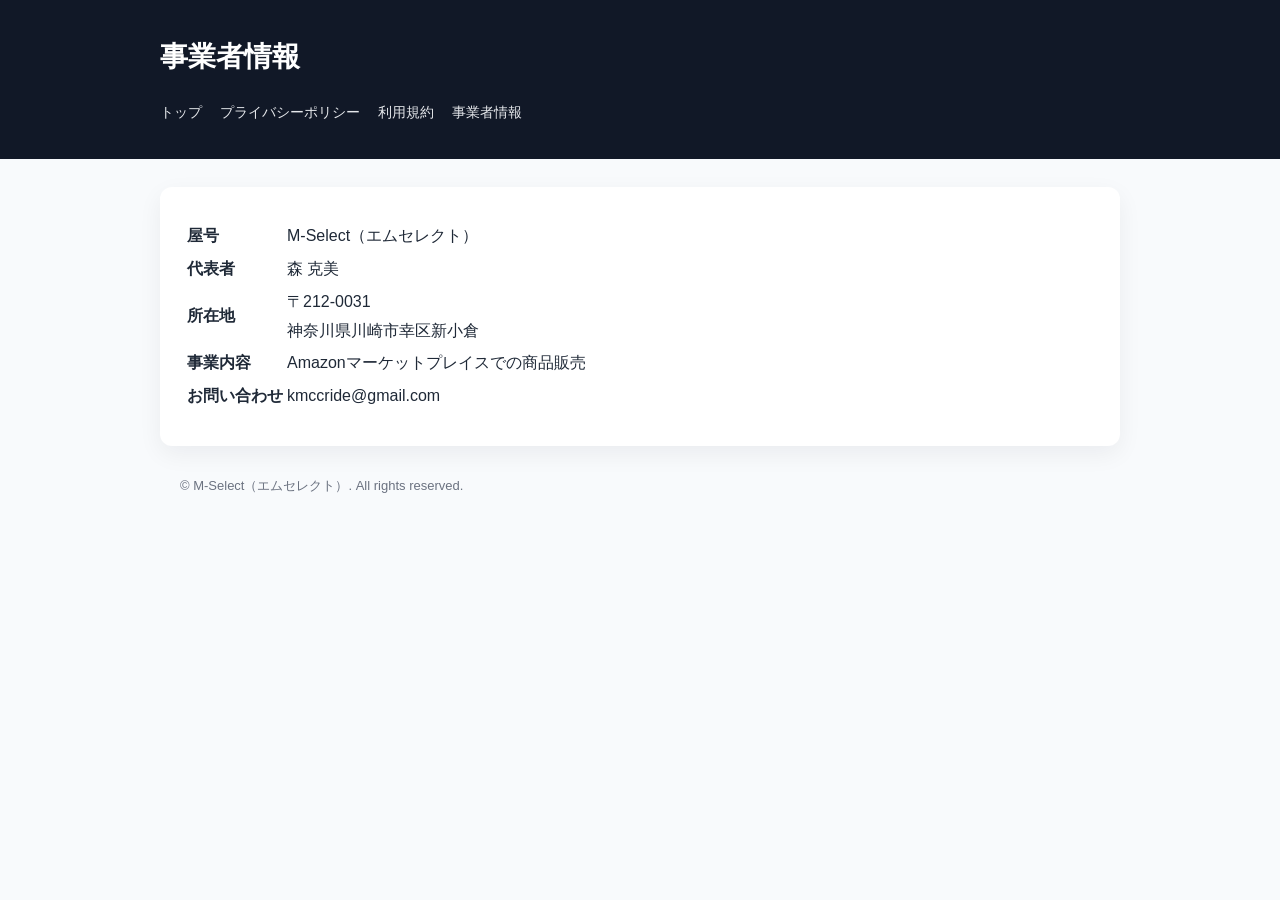
==== company.html @ 989e78c4 "Add files via upload" ====
<!doctype html>
<html lang="ja">
<head><meta charset="utf-8"><meta name="viewport" content="width=device-width, initial-scale=1">
<title>事業者情報 | M-Select（エムセレクト）</title><link rel="stylesheet" href="style.css"></head>
<body>
<header><div class="header-inner"><h1>事業者情報</h1><nav><a href="index.html">トップ</a><a href="privacy.html">プライバシーポリシー</a><a href="terms.html">利用規約</a><a href="company.html">事業者情報</a></nav></div></header>
<main>
<table>
<tr><th align="left">屋号</th><td>M-Select（エムセレクト）</td></tr>
<tr><th align="left">代表者</th><td>森 克美</td></tr>
<tr><th align="left">所在地</th><td>〒212-0031<br>神奈川県川崎市幸区新小倉</td></tr>
<tr><th align="left">事業内容</th><td>Amazonマーケットプレイスでの商品販売</td></tr>
<tr><th align="left">お問い合わせ</th><td>kmccride@gmail.com</td></tr>
</table>
</main>
<footer>© M-Select（エムセレクト）. All rights reserved.</footer>
</body></html>
---- style.css ----
* { box-sizing: border-box; }
body { margin: 0; font-family: -apple-system, BlinkMacSystemFont, "Segoe UI", "Noto Sans JP", sans-serif; color: #1f2937; background: #f8fafc; line-height: 1.8; }
header { background: #111827; color: #fff; padding: 32px 20px; }
.header-inner, main, footer { max-width: 960px; margin: 0 auto; }
nav { margin-top: 16px; }
nav a { color: #e5e7eb; margin-right: 18px; text-decoration: none; font-size: 14px; }
nav a:hover { text-decoration: underline; }
main { background: #fff; margin-top: 28px; padding: 32px 24px; border-radius: 12px; box-shadow: 0 8px 24px rgba(15,23,42,.06); }
h1 { margin: 0; font-size: 28px; }
h2 { border-bottom: 1px solid #e5e7eb; padding-bottom: 8px; margin-top: 32px; }
ul { padding-left: 1.4em; }
.card { background: #f9fafb; border: 1px solid #e5e7eb; padding: 18px; border-radius: 10px; margin: 18px 0; }
footer { color: #6b7280; font-size: 13px; padding: 28px 20px; }
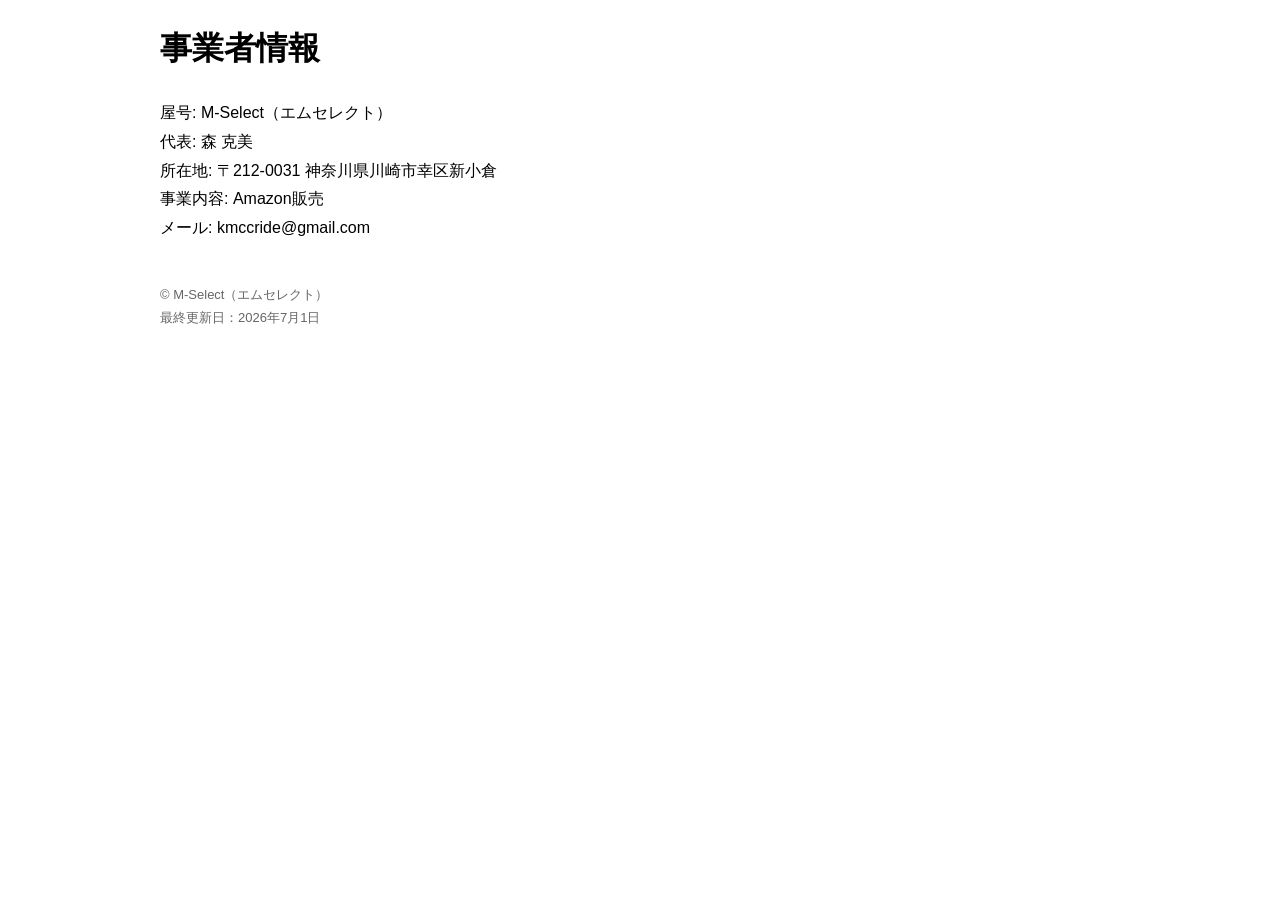
==== commit 80571f44: "Add files via upload" ====
--- a/company.html
+++ b/company.html
@@ -1,17 +1 @@
-<!doctype html>
-<html lang="ja">
-<head><meta charset="utf-8"><meta name="viewport" content="width=device-width, initial-scale=1">
-<title>事業者情報 | M-Select（エムセレクト）</title><link rel="stylesheet" href="style.css"></head>
-<body>
-<header><div class="header-inner"><h1>事業者情報</h1><nav><a href="index.html">トップ</a><a href="privacy.html">プライバシーポリシー</a><a href="terms.html">利用規約</a><a href="company.html">事業者情報</a></nav></div></header>
-<main>
-<table>
-<tr><th align="left">屋号</th><td>M-Select（エムセレクト）</td></tr>
-<tr><th align="left">代表者</th><td>森 克美</td></tr>
-<tr><th align="left">所在地</th><td>〒212-0031<br>神奈川県川崎市幸区新小倉</td></tr>
-<tr><th align="left">事業内容</th><td>Amazonマーケットプレイスでの商品販売</td></tr>
-<tr><th align="left">お問い合わせ</th><td>kmccride@gmail.com</td></tr>
-</table>
-</main>
-<footer>© M-Select（エムセレクト）. All rights reserved.</footer>
-</body></html>
+<html><head><meta charset='utf-8'><link rel='stylesheet' href='style.css'></head><body><h1>事業者情報</h1><p>屋号: M-Select（エムセレクト）<br>代表: 森 克美<br>所在地: 〒212-0031 神奈川県川崎市幸区新小倉<br>事業内容: Amazon販売<br>メール: kmccride@gmail.com</p><footer>© M-Select（エムセレクト）<br>最終更新日：2026年7月1日</footer></body></html>
--- a/style.css
+++ b/style.css
@@ -1,13 +1 @@
-* { box-sizing: border-box; }
-body { margin: 0; font-family: -apple-system, BlinkMacSystemFont, "Segoe UI", "Noto Sans JP", sans-serif; color: #1f2937; background: #f8fafc; line-height: 1.8; }
-header { background: #111827; color: #fff; padding: 32px 20px; }
-.header-inner, main, footer { max-width: 960px; margin: 0 auto; }
-nav { margin-top: 16px; }
-nav a { color: #e5e7eb; margin-right: 18px; text-decoration: none; font-size: 14px; }
-nav a:hover { text-decoration: underline; }
-main { background: #fff; margin-top: 28px; padding: 32px 24px; border-radius: 12px; box-shadow: 0 8px 24px rgba(15,23,42,.06); }
-h1 { margin: 0; font-size: 28px; }
-h2 { border-bottom: 1px solid #e5e7eb; padding-bottom: 8px; margin-top: 32px; }
-ul { padding-left: 1.4em; }
-.card { background: #f9fafb; border: 1px solid #e5e7eb; padding: 18px; border-radius: 10px; margin: 18px 0; }
-footer { color: #6b7280; font-size: 13px; padding: 28px 20px; }
+body{font-family:Arial,'Noto Sans JP',sans-serif;max-width:960px;margin:auto;line-height:1.8;padding:20px}nav a{margin-right:15px}footer{margin-top:40px;color:#666;font-size:13px}
